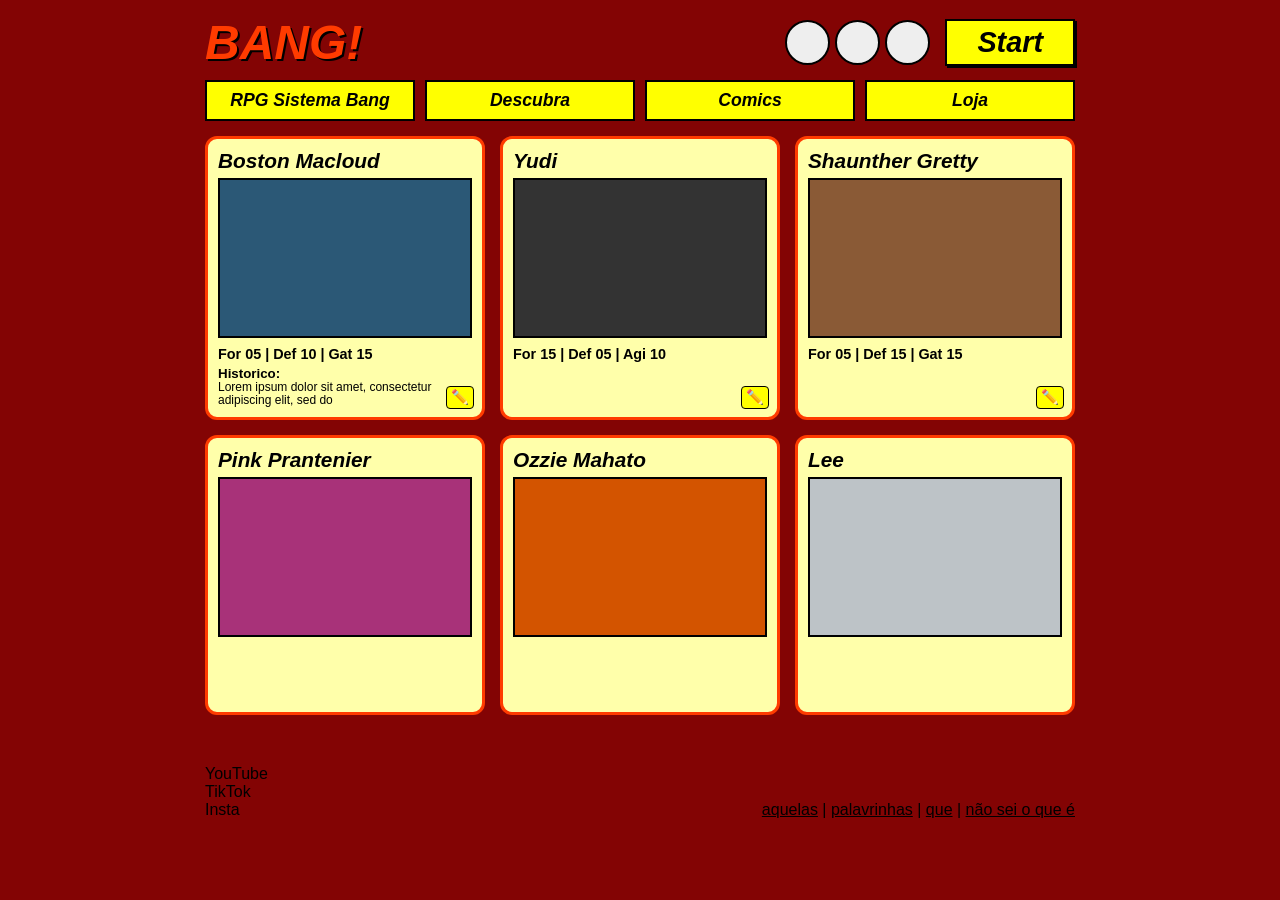
==== paginas/batalha.html @ 347a7c5c "Primeiro deploy do aristomafia" ====
<!DOCTYPE html>
<html lang="pt-BR">
<head>
    <meta charset="UTF-8">
    <meta name="viewport" content="width=device-width, initial-scale=1.0">
    <title>Sistema Bang - Batalha</title>
    <link rel="stylesheet" href="../style.css">
</head>
<body class="red-bg">

    <div class="main-wrapper">
        <!-- Banner / Header Topo -->
        <header class="header-top">
            <div class="logo-bang">BANG!</div>
            <div class="top-right-group">
                <div class="avatars-row">
                    <div class="avatar-circle"></div>
                    <div class="avatar-circle"></div>
                    <div class="avatar-circle"></div>
                </div>
                <button class="start-banner-btn">Start</button>
            </div>
        </header>

        <!-- Navegação Principal -->
        <nav class="navbar">
            <div class="nav-item">
                <button class="nav-btn">RPG Sistema Bang</button>
                <div class="dropdown-menu show">
                    <a href="#">Manual do jogo</a>
                    <a href="batalha.html">Batalha</a>
                    <a href="#">criação de mapa</a>
                </div>
            </div>

            <div class="nav-item">
                <button class="nav-btn">Descubra</button>
            </div>

            <div class="nav-item">
                <button class="nav-btn">Comics</button>
            </div>

            <div class="nav-item">
                <button class="nav-btn">Loja</button>
            </div>
        </nav>

        <!-- Grade de Cartões de Personagens -->
        <main class="cards-grid">

            <!-- Card 1 -->
            <div class="character-card">
                <h3 class="card-name">Boston Macloud</h3>
                <div class="card-image-box placeholder-blue"></div>
                <div class="card-attributes">For 05 | Def 10 | Gat 15</div>
                <div class="card-history">
                    <small>Historico:</small>
                    <p>Lorem ipsum dolor sit amet, consectetur adipiscing elit, sed do</p>
                </div>
                <div class="pencil-icon">✏️</div>
            </div>

            <!-- Card 2 -->
            <div class="character-card">
                <h3 class="card-name">Yudi</h3>
                <div class="card-image-box placeholder-dark"></div>
                <div class="card-attributes">For 15 | Def 05 | Agi 10</div>
                <div class="pencil-icon">✏️</div>
            </div>

            <!-- Card 3 -->
            <div class="character-card">
                <h3 class="card-name">Shaunther Gretty</h3>
                <div class="card-image-box placeholder-brown"></div>
                <div class="card-attributes">For 05 | Def 15 | Gat 15</div>
                <div class="pencil-icon">✏️</div>
            </div>

            <!-- Card 4 -->
            <div class="character-card">
                <h3 class="card-name">Pink Prantenier</h3>
                <div class="card-image-box placeholder-pink"></div>
            </div>

            <!-- Card 5 -->
            <div class="character-card">
                <h3 class="card-name">Ozzie Mahato</h3>
                <div class="card-image-box placeholder-orange"></div>
            </div>

            <!-- Card 6 -->
            <div class="character-card">
                <h3 class="card-name">Lee</h3>
                <div class="card-image-box placeholder-grey"></div>
            </div>

        </main>

        <!-- Rodapé -->
        <footer class="footer">
            <div class="social-links">
                <div class="social-icon youtube">YouTube</div>
                <div class="social-icon tiktok">TikTok</div>
                <div class="social-icon insta">Insta</div>
            </div>
            <div class="footer-text">
                <u>aquelas</u> | <u>palavrinhas</u> | <u>que</u> | <u>não sei o que é</u>
            </div>
        </footer>
    </div>

</body>
</html>
---- style.css ----
* {
    margin: 0;
    padding: 0;
    box-sizing: border-box;
    font-family: 'Comic Sans MS', 'Chalkboard SE', 'Comic Neue', sans-serif;
}

body.red-bg {
    background-color: #830404;
    color: #000;
    display: flex;
    justify-content: center;
    padding: 0;
    min-height: 100vh;
}

.main-wrapper {
    width: 100%;
    max-width: 900px;
    background-color: #830404;
    padding: 15px;
    position: relative;
    text-decoration: none;
}

/* Marca Aristomafia / BANG */
.brand-logo {
    
    font-size: 3.5rem;
    font-weight: 900;
    font-style: italic;
    text-shadow: 3px 3px 0 #000;
    text-decoration: none;
    margin-bottom: 5px;
}
.brand-logo a{
     text-decoration: none;
     color: #ff3b00;
}

.logo-bang {
    color: #ff3b00;
    font-size: 3rem;
    font-weight: 900;
    font-style: italic;
    text-shadow: 2px 2px 0 #000;
}

/* Header Topo com Avatares e Botão Start */
.header-top {
    display: flex;
    justify-content: space-between;
    align-items: center;
    margin-bottom: 10px;
}

.top-right-group {
    display: flex;
    align-items: center;
    gap: 15px;
}

.avatars-row {
    display: flex;
    gap: 5px;
}

.avatar-circle {
    width: 45px;
    height: 45px;
    border-radius: 50%;
    background-color: #eee;
    border: 2px solid #000;
}

.start-banner-btn {
    background-color: #ffff00;
    border: 2px solid #000;
    font-size: 1.8rem;
    font-weight: bold;
    font-style: italic;
    padding: 5px 30px;
    cursor: pointer;
    box-shadow: 2px 2px 0 #000;
}

/* Barra de Navegação */
.navbar {
    display: flex;
    gap: 10px;
    margin-bottom: 15px;
    position: relative;
    z-index: 10;
}

.nav-item {
    position: relative;
    flex: 1;
}

.nav-btn {
    width: 100%;
    background-color: #ffff00;
    border: 2px solid #000;
    padding: 8px 5px;
    font-size: 1.1rem;
    font-weight: bold;
    font-style: italic;
    text-align: center;
    cursor: pointer;
    text-decoration: none;
    color: #000;
    display: block;
}

/* Menu Dropdown Amarelo Empilhado */
.dropdown-menu {
    display: none;
    position: absolute;
    top: 100%;
    left: 0;
    width: 100%;
    background-color: #ffff00;
    border: 2px solid #000;
    border-top: none;
    z-index: 20;
}

.dropdown-menu.show:hover,
.nav-item:hover .dropdown-menu {
    display:block;
}

.dropdown-menu a {
    display: block;
    padding: 8px 10px;
    color: #000;
    text-decoration: none;
    font-weight: bold;
    font-style: italic;
    border-bottom: 1px solid #000;
    font-size: 1rem;
}

.dropdown-menu a:last-child {
    border-bottom: none;
}

/* Wrapper pai para garantir o posicionamento sobreposto correto */
/* Wrapper pai para garantir o posicionamento sobreposto correto */
.news-wrapper {
    position: relative;
    width: 100%;
    margin-top: 10px;
}

/* Banner cor-de-rosa/magenta estendido do Apoia.se */
/* Banner RGB Animado do Apoia.se */
.apoia-banner {
    position: relative;
    z-index: 1;
    border: 2px solid #000;
    width: 65%;
    height: 45px;
    margin-left: 5px;
    margin-bottom: 8px;
    
    display: flex;
    align-items: center;
    padding-left: 20px;

    /* Formato geométrico inclinado */
    clip-path: polygon(0 0, 100% 0, 100% 30%, 0 100%);
    box-shadow: 2px 2px 0px #000;

    /* Configuração do Efeito RGB */
    background: linear-gradient(
        90deg, 
        #ff0000, 
        #ff7300, 
        #fffb00, 
        #48ff00, 
        #00ffd5, 
        #002bf7, 
        #7a00ff, 
        #ff00c8, 
        #ff0000
    );
    background-size: 300% 100%;
    animation: rgb-effect 15s linear infinite;
}

/* Animação que faz o degradê deslizar */
@keyframes rgb-effect {
    0% {
        background-position: 0% 50%;
    }
    100% {
        background-position: 100% 50%;
    }
}

/* Texto Apoia.se estilizado */
.apoia-text {
    font-size: 1.6rem;
    font-weight: 900;
    font-style: italic;
    color: #fff;
    text-shadow: 
        2px 2px 0 #000,
       -1px -1px 0 #000,  
        1px -1px 0 #000,
       -1px  1px 0 #000,
        1px  1px 0 #000;
    letter-spacing: 1px;
}

/* Bloco Roxo/Lilás de Notícias */
.news-board {
    background-color: #c4c4ff;
    border: 2px solid #000;
    padding: 25px 20px 20px 20px;
    
    /* Inclinação do bloco principal */
    transform: rotate(-2.8deg);
    transform-origin: left top;
    
    position: relative;
    z-index: 2;
    box-shadow: 4px 4px 0 rgba(0,0,0,0.4);
}


.news-main-title {
    font-size: 3.5rem;
    font-weight: 900;
    margin-bottom: 10px;
}

.news-subhead {
    font-size: 1rem;
    font-weight: bold;
    margin-bottom: 10px;
}

.video-frame {
    position: relative;
    background-color: #000;
    border: 2px solid #000;
    margin-bottom: 15px;
    height: 300px;
}

.video-thumb {
    width: 100%;
    height: 100%;
    object-fit: cover;
}



.video-footer {
    position: absolute;
    bottom: 10px;
    right: 10px;
    background: rgba(0,0,0,0.7);
    color: #fff;
    padding: 3px 8px;
    font-size: 0.8rem;
}

.news-info {
    font-size: 0.9rem;
}

.news-info a {
    color: #000;
    word-break: break-all;
}

.emotes-label {
    margin-top: 10px;
    font-weight: bold;
}

.emotes-list {
    font-size: 1.4rem;
}

/* Botão Nos Conheça */
.meet-container {
    margin: 20px 0;
}

.meet-btn {
    background-color: #ffff00;
    border: 2px solid #000;
    font-size: 1.3rem;
    font-weight: bold;
    font-style: italic;
    padding: 8px 25px;
    cursor: pointer;
}

/* Cards de Personagens */
.cards-grid {
    display: grid;
    grid-template-columns: repeat(3, 1fr);
    gap: 15px;
    margin-top: 10px;
}

.character-card {
    background-color: #ffffaa;
    border: 3px solid #ff3b00;
    border-radius: 12px;
    padding: 10px;
    position: relative;
    min-height: 280px;
}

.card-name {
    font-size: 1.3rem;
    font-weight: bold;
    font-style: italic;
    margin-bottom: 5px;
}

.card-image-box {
    width: 100%;
    height: 160px;
    border: 2px solid #000;
    margin-bottom: 8px;
    background-size: cover;
    background-position: center;
}

.placeholder-blue { background-color: #2b5876; }
.placeholder-dark { background-color: #333; }
.placeholder-brown { background-color: #8a5a36; }
.placeholder-pink { background-color: #a83279; }
.placeholder-orange { background-color: #d35400; }
.placeholder-grey { background-color: #bdc3c7; }

.card-attributes {
    font-weight: bold;
    font-size: 0.9rem;
    margin-bottom: 4px;
}

.card-history small {
    font-weight: bold;
    display: block;
}

.card-history p {
    font-size: 0.75rem;
    line-height: 1.1;
}

.pencil-icon {
    position: absolute;
    bottom: 8px;
    right: 8px;
    background-color: #ffff00;
    border: 1px solid #000;
    padding: 2px 4px;
    border-radius: 4px;
    font-size: 0.9rem;
    cursor: pointer;
}

/* Rodapé limpo, sem bordas e flutuando sobre o fundo vermelho */
.footer {
    display: flex;
    justify-content: space-between;
    align-items: flex-end;
    margin-top: 40px;
    padding: 10px 0;
    background: transparent; /* Remove qualquer cor de fundo ou caixa */
    border: none; /* Remove a borda superior */
}

/* Texto centralizado ou alinhado à esquerda na base */
.footer-links-text {
    color: #fff;
    font-size: 0.85rem;
    font-style: italic;
}

.footer-links-text u {
    cursor: pointer;
}

/* Grupo de ícones das redes sociais no canto direito */
.social-icons-group {
    display: flex;
    gap: 8px;
}

.social-badge {
    background-color: #fff;
    border: 2px solid #000;
    padding: 4px 12px;
    font-weight: bold;
    font-size: 0.8rem;
    font-style: italic;
    border-radius: 15px;
    box-shadow: 2px 2px 0px #000;
}
.social-icons-group a{
    text-decoration: none;
    color: black;
    font-size: 0.85rem;
    font-style: italic;
}
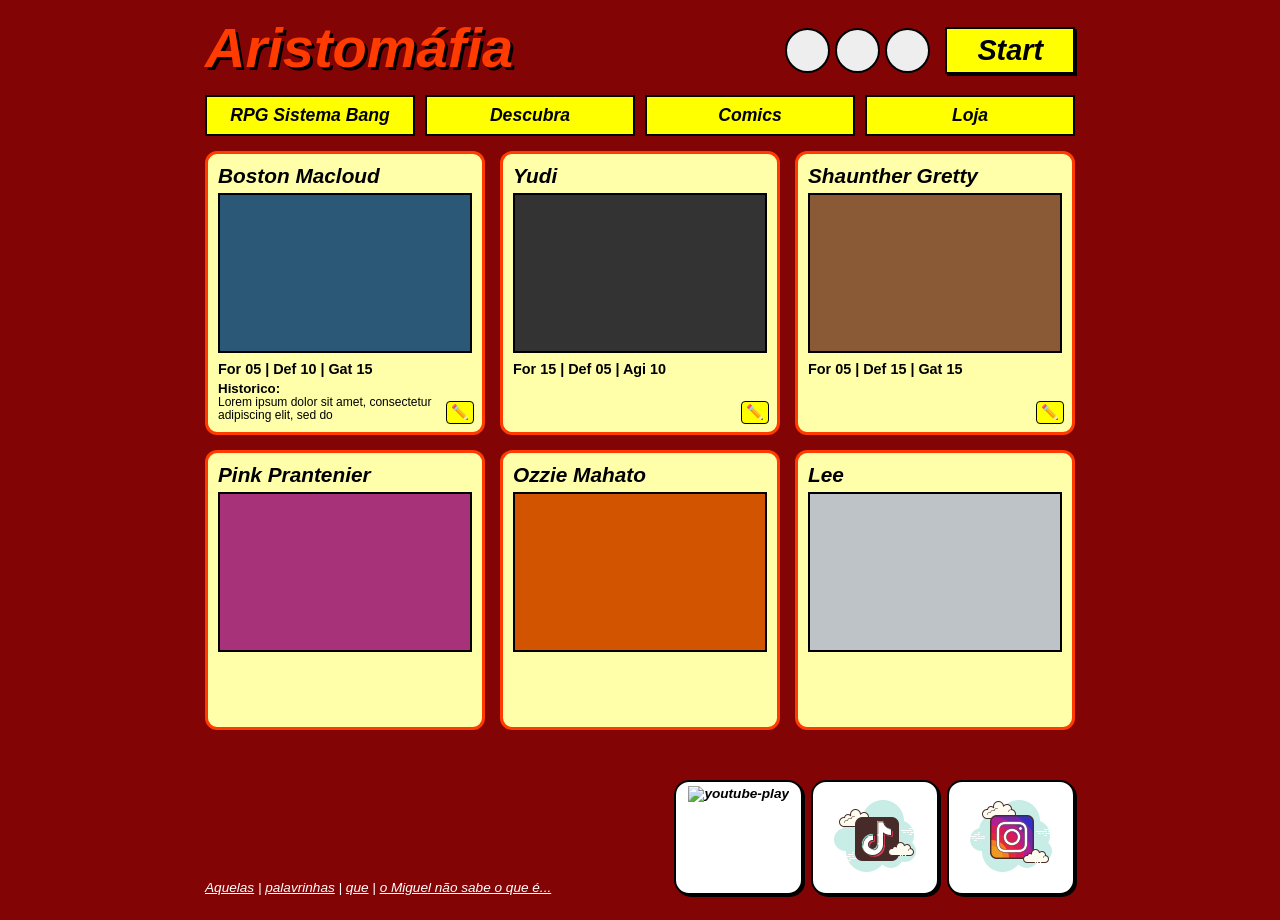
==== commit d860ad60: "Algumas correcoes no footer e nos links de index" ====
--- a/paginas/batalha.html
+++ b/paginas/batalha.html
@@ -11,7 +11,7 @@
     <div class="main-wrapper">
         <!-- Banner / Header Topo -->
         <header class="header-top">
-            <div class="logo-bang">BANG!</div>
+            <h1 class="brand-logo"><a href="../index.html">Aristomáfia</a></h1>
             <div class="top-right-group">
                 <div class="avatars-row">
                     <div class="avatar-circle"></div>
@@ -98,14 +98,23 @@
         </main>
 
         <!-- Rodapé -->
-        <footer class="footer">
-            <div class="social-links">
-                <div class="social-icon youtube">YouTube</div>
-                <div class="social-icon tiktok">TikTok</div>
-                <div class="social-icon insta">Insta</div>
+<footer class="footer">
+            <div class="footer-links-text">
+                <u>Aquelas</u> | <u>palavrinhas</u> | <u>que</u> | <u>o Miguel não sabe o que é...</u>
             </div>
-            <div class="footer-text">
-                <u>aquelas</u> | <u>palavrinhas</u> | <u>que</u> | <u>não sei o que é</u>
+            <div class="social-icons-group">
+                <div class="social-badge youtube"><a href="https://www.youtube.com/@FalaDragao">
+                    <img width="100" height="100" src="https://img.icons8.com/clouds/100/youtube-play.png" alt="youtube-play"/>
+                </a>
+                </div>
+                <div class="social-badge tiktok"><a href="https://www.tiktok.com/@faladragao">
+                    <img src="[data-uri]" alt="tiktok">
+                </a>
+            </div>
+                <div class="social-badge insta"><a href="https://www.instagram.com/faladragao/">
+                    <img src="[data-uri]" alt="instagram-new--v3">
+                </a>
+                </div>
             </div>
         </footer>
     </div>
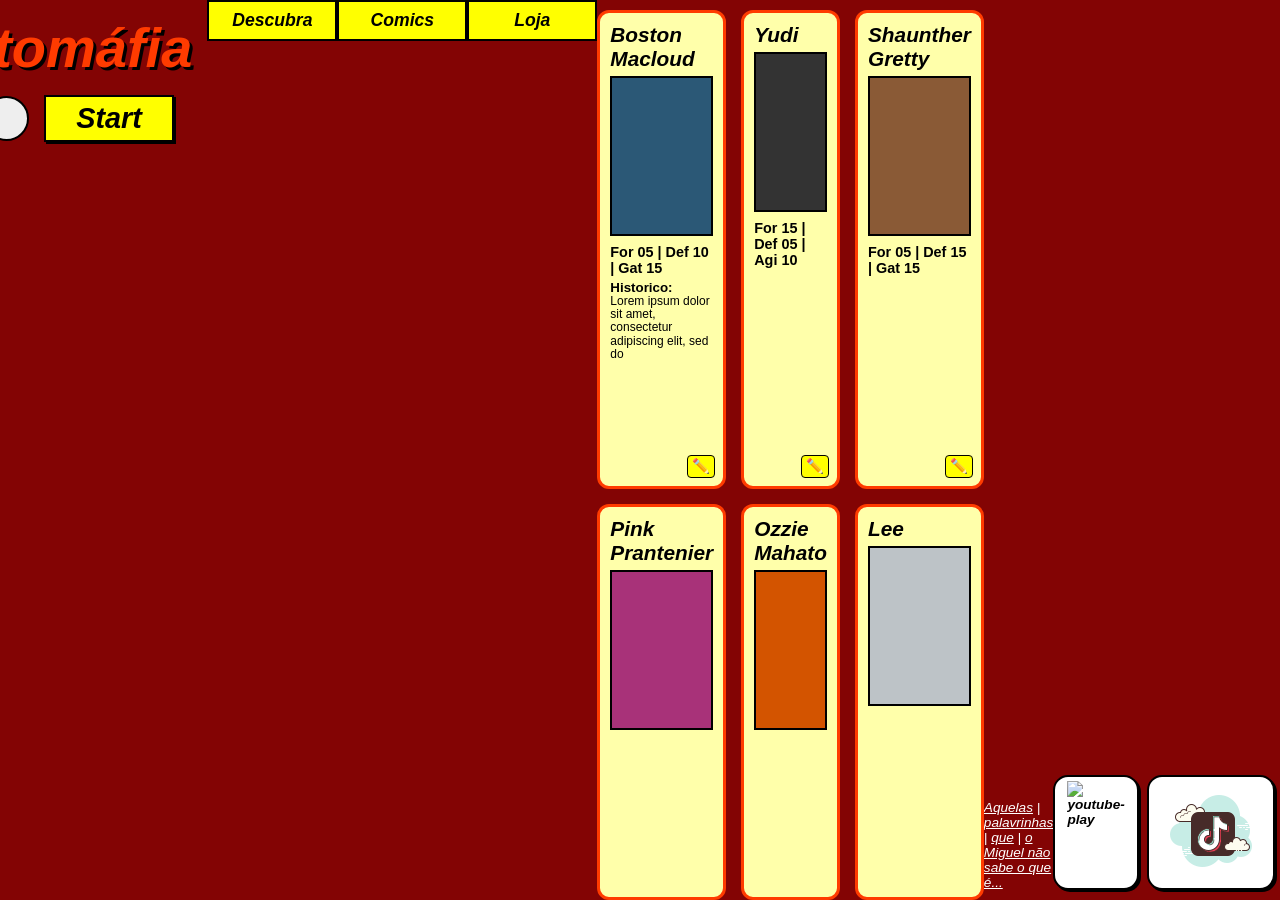
==== commit a978cda1: "mudança na posição do botão menu." ====
--- a/paginas/batalha.html
+++ b/paginas/batalha.html
@@ -12,6 +12,12 @@
         <!-- Banner / Header Topo -->
         <header class="header-top">
             <h1 class="brand-logo"><a href="../index.html">Aristomáfia</a></h1>
+        <!-- Botão Hambúrguer (Aparece apenas no Celular) -->
+        <button class="hamburger-btn" id="hamburgerBtn" aria-label="Abrir Menu">
+            <span></span>
+            <span></span>
+            <span></span>
+        </button>
             <div class="top-right-group">
                 <div class="avatars-row">
                     <div class="avatar-circle"></div>
@@ -21,11 +27,8 @@
                 <button class="start-banner-btn">Start</button>
             </div>
         </header>
+        <!-- Botão Hambúrguer (Aparece apenas no Celular) -->
 
-        <!-- Navegação Principal -->
-        <nav class="navbar">
-            <div class="nav-item">
-                <button class="nav-btn">RPG Sistema Bang</button>
                 <div class="dropdown-menu show">
                     <a href="#">Manual do jogo</a>
                     <a href="batalha.html">Batalha</a>
--- a/style.css
+++ b/style.css
@@ -25,7 +25,6 @@
 
 /* Marca Aristomafia / BANG */
 .brand-logo {
-    
     font-size: 3.5rem;
     font-weight: 900;
     font-style: italic;
@@ -33,9 +32,9 @@
     text-decoration: none;
     margin-bottom: 5px;
 }
-.brand-logo a{
-     text-decoration: none;
-     color: #ff3b00;
+.brand-logo a {
+    text-decoration: none;
+    color: #ff3b00;
 }
 
 .logo-bang {
@@ -52,6 +51,8 @@
     justify-content: space-between;
     align-items: center;
     margin-bottom: 10px;
+    flex-wrap: wrap;
+    gap: 10px;
 }
 
 .top-right-group {
@@ -91,11 +92,13 @@
     margin-bottom: 15px;
     position: relative;
     z-index: 10;
+    flex-wrap: wrap;
 }
 
 .nav-item {
     position: relative;
     flex: 1;
+    min-width: 130px;
 }
 
 .nav-btn {
@@ -128,7 +131,7 @@
 
 .dropdown-menu.show:hover,
 .nav-item:hover .dropdown-menu {
-    display:block;
+    display: block;
 }
 
 .dropdown-menu a {
@@ -147,20 +150,19 @@
 }
 
 /* Wrapper pai para garantir o posicionamento sobreposto correto */
-/* Wrapper pai para garantir o posicionamento sobreposto correto */
 .news-wrapper {
     position: relative;
     width: 100%;
     margin-top: 10px;
 }
 
-/* Banner cor-de-rosa/magenta estendido do Apoia.se */
 /* Banner RGB Animado do Apoia.se */
 .apoia-banner {
     position: relative;
     z-index: 1;
     border: 2px solid #000;
     width: 65%;
+    min-width: 200px;
     height: 45px;
     margin-left: 5px;
     margin-bottom: 8px;
@@ -221,7 +223,7 @@
     border: 2px solid #000;
     padding: 25px 20px 20px 20px;
     
-    /* Inclinação do bloco principal */
+    /* Inclinação do bloco principal (levemente suavizada em telas menores via media query) */
     transform: rotate(-2.8deg);
     transform-origin: left top;
     
@@ -229,7 +231,6 @@
     z-index: 2;
     box-shadow: 4px 4px 0 rgba(0,0,0,0.4);
 }
-
 
 .news-main-title {
     font-size: 3.5rem;
@@ -256,8 +257,6 @@
     height: 100%;
     object-fit: cover;
 }
-
-
 
 .video-footer {
     position: absolute;
@@ -377,11 +376,11 @@
     align-items: flex-end;
     margin-top: 40px;
     padding: 10px 0;
-    background: transparent; /* Remove qualquer cor de fundo ou caixa */
-    border: none; /* Remove a borda superior */
-}
-
-/* Texto centralizado ou alinhado à esquerda na base */
+    background: transparent;
+    border: none;
+}
+
+/* Texto à esquerda na base */
 .footer-links-text {
     color: #fff;
     font-size: 0.85rem;
@@ -408,9 +407,159 @@
     border-radius: 15px;
     box-shadow: 2px 2px 0px #000;
 }
-.social-icons-group a{
+
+.social-icons-group a {
     text-decoration: none;
     color: black;
     font-size: 0.85rem;
     font-style: italic;
-}+}
+
+/* ==========================================
+   ESTILO DO MENU HAMBÚRGUER (MOBILE)
+   ========================================== */
+
+/* Por padrão, o botão hambúrguer fica oculto em telas grandes (Desktop) */
+.hamburger-btn {
+    display: none;
+    flex-direction: column;
+    justify-content: space-between;
+    width: 35px;
+    height: 30px;
+    background: transparent;
+    border: none;
+    cursor: pointer;
+    padding: 0;
+    z-index: 100;
+    margin-bottom: 10px;
+}
+
+.hamburger-btn span {
+    width: 100%;
+    height: 4px;
+    background-color: #ffff00;
+    border: 1px solid #000;
+    border-radius: 2px;
+    transition: all 0.3s ease-in-out;
+}
+
+/* Animação do botão hambúrguer virando um "X" quando aberto */
+.hamburger-btn.open span:nth-child(1) {
+    transform: translateY(13px) rotate(45deg);
+}
+.hamburger-btn.open span:nth-child(2) {
+    opacity: 0;
+}
+.hamburger-btn.open span:nth-child(3) {
+    transform: translateY(-13px) rotate(-45deg);
+}
+
+
+/* ==========================================
+   MEDIA QUERIES - RESPONSIVIDADE E MENU HAMBÚRGUER
+   ========================================== */
+
+@media (max-width: 768px) {
+    .main-wrapper {
+        padding: 10px;
+    }
+
+    .brand-logo, .logo-bang {
+        font-size: 2.5rem;
+    }
+
+    /* Exibe o botão hambúrguer no mobile */
+    .hamburger-btn {
+        display: flex;
+    }
+
+    /* Esconde a barra de navegação padrão por padrão no mobile */
+    .navbar {
+        display: none;
+        flex-direction: column;
+        gap: 5px;
+        background-color: #b70000;
+        padding: 10px;
+        border: 2px solid #000;
+        border-radius: 6px;
+        box-shadow: 0 4px 10px rgba(0,0,0,0.5);
+        margin-bottom: 15px;
+    }
+
+    /* Quando a classe 'active' for adicionada pelo JS, o menu aparece */
+    .navbar.active {
+        display: flex;
+    }
+
+    .nav-item {
+        width: 100%;
+    }
+
+    /* Ajuste do dropdown no mobile para abrir ao toque */
+    .dropdown-menu {
+        position: static;
+        box-shadow: none;
+        border: 1px solid #000;
+        margin-top: 2px;
+    }
+
+    /* Grade de personagens em 2 colunas */
+    .cards-grid {
+        grid-template-columns: repeat(2, 1fr);
+        gap: 10px;
+    }
+
+    .apoia-banner {
+        width: 85%;
+    }
+
+    .news-board {
+        transform: rotate(-2.8deg);
+        padding: 15px;
+    }
+
+    .news-main-title {
+        font-size: 2.5rem;
+    }
+
+    .video-frame {
+        height: 220px;
+    }
+}
+
+@media (max-width: 480px) {
+    .brand-logo, .logo-bang {
+        font-size: 2rem;
+    }
+
+    /* 1 coluna para os cards em telas muito pequenas */
+    .cards-grid {
+        grid-template-columns: 1fr;
+    }
+
+    .apoia-banner {
+        width: 100%;
+        margin-left: 0;
+    }
+
+    .video-frame {
+        height: 180px;
+    }
+
+    /* Rodapé empilhado */
+    .footer {
+        flex-direction: column;
+        align-items: center;
+        gap: 15px;
+        text-align: center;
+    }
+
+    .social-icons-group {
+        justify-content: center;
+        flex-wrap: wrap;
+    }
+}
+
+
+
+
